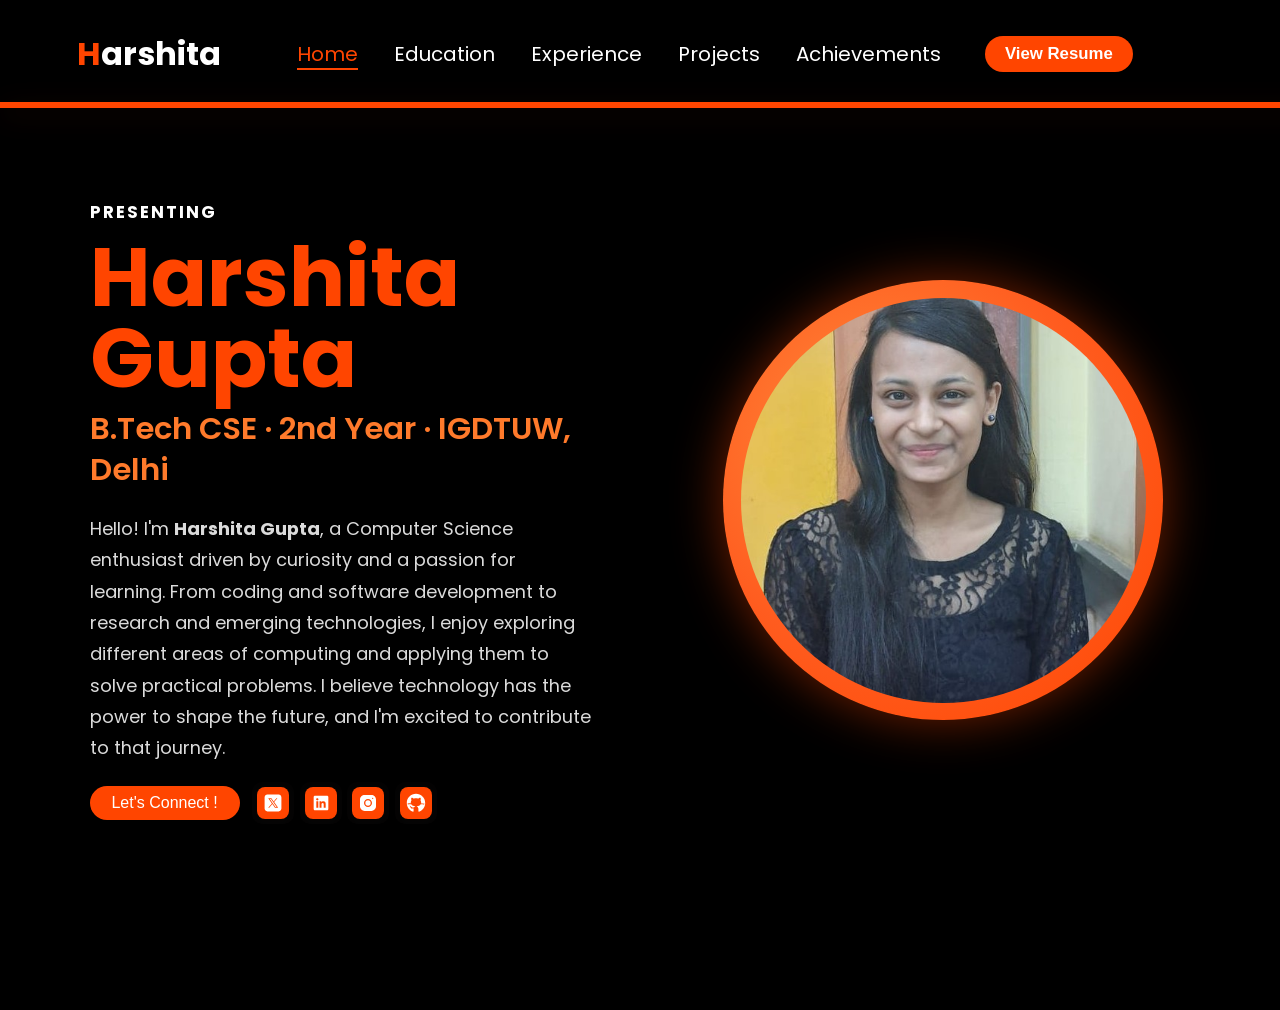
==== index.html @ b1a55d59 "Initial portfolio upload" ====
<!DOCTYPE html>
<html lang="en">
<head>
  <meta charset="UTF-8">
  <meta name="viewport" content="width=device-width, initial-scale=1.0">
  <link rel="preconnect" href="https://fonts.googleapis.com">
  <link rel="preconnect" href="https://fonts.gstatic.com" crossorigin>
  <link href="https://fonts.googleapis.com/css2?family=Poppins:ital,wght@0,100;0,200;0,300;0,400;0,500;0,600;0,700;0,800;0,900;1,100;1,200;1,300;1,400;1,500;1,600;1,700;1,800;1,900&display=swap" rel="stylesheet">
  <title>Harshita Gupta</title>
  <link rel="stylesheet" href="style.css">
</head>
<body>

  <header>
    <h2 class="logo"><span>H</span>arshita</h2>
    <nav>
    <a class="active"href="index.html" style="--d:0.1s;">Home</a>
    <a href="Education.html" style="--d:0.2s;">Education</a>
    <a href="Experience.html" style="--d:0.3s;">Experience</a>
    <a href="Projects.html" style="--d:0.4s;">Projects</a>
    <a href="Achievements.html" style="--d:0.5s;">Achievements</a>
</nav>
    <button id="view-resume-btn"><a href="#" id="view-resume-link">View Resume</a></button>
  </header>

  <div class="hero-section">
    <div class="hero-text">
      <h4>PRESENTING</h4>
      <h1><span>Harshita Gupta</span></h1>
      <h3>B.Tech CSE · 2nd Year · IGDTUW, Delhi</h3>
      <p>Hello! I'm <strong>Harshita Gupta</strong>, a Computer Science enthusiast driven by curiosity and a passion for learning. From coding and software development to research and emerging technologies, I enjoy exploring different areas of computing and applying them to solve practical problems. I believe technology has the power to shape the future, and I'm excited to contribute to that journey.</p>
      <div class="connect-row">
        <button>Let's Connect !</button>
        <div class="social-icons" aria-hidden="false">
          <a href="https://x.com/Mercurcy18" target="_blank" rel="noopener noreferrer" aria-label="X (Twitter)">
            <svg xmlns="http://www.w3.org/2000/svg" x="0px" y="0px" viewBox="0 0 50 50">
              <path d="M 11 4 C 7.134 4 4 7.134 4 11 L 4 39 C 4 42.866 7.134 46 11 46 L 39 46 C 42.866 46 46 42.866 46 39 L 46 11 C 46 7.134 42.866 4 39 4 L 11 4 z M 13.085938 13 L 21.023438 13 L 26.660156 21.009766 L 33.5 13 L 36 13 L 27.789062 22.613281 L 37.914062 37 L 29.978516 37 L 23.4375 27.707031 L 15.5 37 L 13 37 L 22.308594 26.103516 L 13.085938 13 z M 16.914062 15 L 31.021484 35 L 34.085938 35 L 19.978516 15 L 16.914062 15 z"></path>
            </svg>
          </a>
          <a href="https://www.linkedin.com/in/harshita-gupta-93a886326/" target="_blank" rel="noopener noreferrer" aria-label="LinkedIn">
            <svg xmlns="http://www.w3.org/2000/svg" x="0px" y="0px" viewBox="0 0 30 30">
              <path d="M24,4H6C4.895,4,4,4.895,4,6v18c0,1.105,0.895,2,2,2h18c1.105,0,2-0.895,2-2V6C26,4.895,25.105,4,24,4z M10.954,22h-2.95 v-9.492h2.95V22z M9.449,11.151c-0.951,0-1.72-0.771-1.72-1.72c0-0.949,0.77-1.719,1.72-1.719c0.948,0,1.719,0.771,1.719,1.719 C11.168,10.38,10.397,11.151,9.449,11.151z M22.004,22h-2.948v-4.616c0-1.101-0.02-2.517-1.533-2.517 c-1.535,0-1.771,1.199-1.771,2.437V22h-2.948v-9.492h2.83v1.297h0.04c0.394-0.746,1.356-1.533,2.791-1.533 c2.987,0,3.539,1.966,3.539,4.522V22z"></path>
            </svg>
          </a>
          <a href="https://www.instagram.com/harshitagupta.10/" target="_blank" rel="noopener noreferrer" aria-label="Instagram">
            <svg xmlns="http://www.w3.org/2000/svg" x="0px" y="0px" viewBox="0 0 30 30">
              <path d="M 9.9980469 3 C 6.1390469 3 3 6.1419531 3 10.001953 L 3 20.001953 C 3 23.860953 6.1419531 27 10.001953 27 L 20.001953 27 C 23.860953 27 27 23.858047 27 19.998047 L 27 9.9980469 C 27 6.1390469 23.858047 3 19.998047 3 L 9.9980469 3 z M 22 7 C 22.552 7 23 7.448 23 8 C 23 8.552 22.552 9 22 9 C 21.448 9 21 8.552 21 8 C 21 7.448 21.448 7 22 7 z M 15 9 C 18.309 9 21 11.691 21 15 C 21 18.309 18.309 21 15 21 C 11.691 21 9 18.309 9 15 C 9 11.691 11.691 9 15 9 z M 15 11 A 4 4 0 0 0 11 15 A 4 4 0 0 0 15 19 A 4 4 0 0 0 19 15 A 4 4 0 0 0 15 11 z"></path>
            </svg>
          </a>
          <a href="https://github.com/HarshitaGupta-610" target="_blank" rel="noopener noreferrer" aria-label="GitHub">
  <svg xmlns="http://www.w3.org/2000/svg" x="0px" y="0px" viewBox="0 0 50 50">
    <path d="M17.791,46.836C18.502,46.53,19,45.823,19,45v-5.4c0-0.197,0.016-0.402,0.041-0.61C19.027,38.994,19.014,38.997,19,39c0,0-3,0-3.6,0c-1.5,0-2.8-0.6-3.4-1.8c-0.7-1.3-1-3.5-2.8-4.7C8.9,32.3,9.1,32,9.7,32c0.6,0.1,1.9,0.9,2.7,2c0.9,1.1,1.8,2,3.4,2c2.487,0,3.82-0.125,4.622-0.555C21.356,34.056,22.649,33,24,33v-0.025c-5.668-0.182-9.289-2.066-10.975-4.975c-3.665,0.042-6.856,0.405-8.677,0.707c-0.058-0.327-0.108-0.656-0.151-0.987c1.797-0.296,4.843-0.647,8.345-0.714c-0.112-0.276-0.209-0.559-0.291-0.849c-3.511-0.178-6.541-0.039-8.187,0.097c-0.02-0.332-0.047-0.663-0.051-0.999c1.649-0.135,4.597-0.27,8.018-0.111c-0.079-0.5-0.13-1.011-0.13-1.543c0-1.7,0.6-3.5,1.7-5c-0.5-1.7-1.2-5.3,0.2-6.6c2.7,0,4.6,1.3,5.5,2.1C21,13.4,22.9,13,25,13s4,0.4,5.6,1.1c0.9-0.8,2.8-2.1,5.5-2.1c1.5,1.4,0.7,5,0.2,6.6c1.1,1.5,1.7,3.2,1.6,5c0,0.484-0.045,0.951-0.11,1.409c3.499-0.172,6.527-0.034,8.204,0.102c-0.002,0.337-0.033,0.666-0.051,0.999c-1.671-0.138-4.775-0.28-8.359-0.089c-0.089,0.336-0.197,0.663-0.325,0.98c3.546,0.046,6.665,0.389,8.548,0.689c-0.043,0.332-0.093,0.661-0.151,0.987c-1.912-0.306-5.171-0.664-8.879-0.682C35.112,30.873,31.557,32.75,26,32.969V33c2.6,0,5,3.9,5,6.6V45c0,0.823,0.498,1.53,1.209,1.836C41.37,43.804,48,35.164,48,25C48,12.318,37.683,2,25,2S2,12.318,2,25C2,35.164,8.63,43.804,17.791,46.836z"></path>
  </svg>
</a>
        </div>
      </div>
    </div>
    <div class="hero-image">
      <img src="FinalPic.jpeg" alt="Photo of Harshita Gupta">
    </div>
  </div>

  <!-- Resume modal -->
  <div id="resume-modal" class="modal" aria-hidden="true">
    <div class="modal-content">
      <button class="modal-close" aria-label="Close resume">×</button>
      <iframe src="Resume_HarshitaGupta.pdf" frameborder="0" title="Resume PDF"></iframe>
    </div>
  </div>

  <script>
    (function(){
      const btn = document.getElementById('view-resume-btn');
      const link = document.getElementById('view-resume-link');
      const modal = document.getElementById('resume-modal');
      const close = modal.querySelector('.modal-close');
      function openModal(e){
        if(e) e.preventDefault();
        modal.style.display = 'flex';
        modal.setAttribute('aria-hidden','false');
        document.body.style.overflow = 'hidden';
      }
      function closeModal(){
        modal.style.display = 'none';
        modal.setAttribute('aria-hidden','true');
        document.body.style.overflow = '';
      }
      btn.addEventListener('click', openModal);
      link.addEventListener('click', openModal);
      close.addEventListener('click', closeModal);
      modal.addEventListener('click', function(e){ if(e.target === modal) closeModal(); });
      document.addEventListener('keydown', function(e){ if(e.key === 'Escape') closeModal(); });
    })();
  </script>

</body>
</html>
---- style.css ----
html{
	margin: 0 auto;
	font-family: "Poppins", sans-serif;
	scroll-behavior: smooth;
}

body{
	background: #000000;
	color: #ffffff;
	margin: 0 auto;
	padding: 0;
	min-height: 100vh;
	overflow-x: hidden;
}

header{
	position: fixed;
	top: 0;
	left: 0;
	width: 100%;
	height: 72px;
	padding: 18px 6%;
	display: flex;
	align-items: center;
	justify-content: space-between;
	background: rgba(0,0,0,0.95); /* ensure header covers halo and underline doesn't overlap content */
	z-index: 200;
}

.logo{
	font-size: 2rem;
	cursor: pointer;
	transition: .3s ease-in-out;
	font-weight: 700;
}

.logo span{
	color: #ff4500;
}

.logo:hover{
	transform: scale(1.1);
}

nav a{
	font-size: 1.25rem;
	color: #ffffff;
	margin-left: 2rem;
	transition: color .5s ease, border-color .5s ease, transform .5s ease, opacity .5s ease;
	text-decoration: none;
	opacity: 0;
	animation: fadeIn .7s ease-out forwards;
	animation-delay: var(--d, 0s);
}

nav a:hover,
nav a.active{
	color: #ff4500;
	border-bottom: 2px solid #ff4500;
}

header button{
	margin-right: 14rem;
	background-color: #ff4500;
	border: none;
	border-radius: 20px;
	padding: 8px 20px;
	transition: 0.5s ease;
}

header button a{
	text-decoration: none;
	color: #ffffff;
	font-size: 1.05rem;
	font-weight: 600;
}

header button:hover{
	background-color: #ff5c33;
	cursor: pointer;
	transform: translateY(-2px);
	opacity: 0.95;
}

/* thin orange underline below the navbar */
header::after{
	content: '';
	position: absolute;
	left: 0;
	right: 0;
	bottom: 0;
	height: 6px;
	background: #ff4500; /* match site orange */
	border-radius: 0;
	box-shadow: 0 6px 30px rgba(255,69,0,0.14);
	z-index: 201;
}

@media (max-width: 640px){
	header{flex-direction:column;align-items:flex-start}
	nav{flex-wrap:wrap}
	header button{margin-right:0}
	.logo{margin-right:0}
}

/* Hero section */
	.hero-section{
	display: flex;
	align-items: center;
	justify-content: space-between;
	max-width: 1320px;
	margin: 110px auto 40px auto; /* restored earlier top margin */
	padding: 0 7%;
	gap: 3rem;
	min-height: calc(100vh - 120px);
}

.hero-section .hero-text{
	width: 50%;
	display: flex;
	flex-direction: column;
	text-align: left;
	max-width: 620px;
}

.hero-section h1{
	font-size: clamp(3.5rem, 7vw, 5.2rem);
	line-height: 0.98;
	margin: 0.15rem 0 0.35rem 0;
	font-weight: 700;
}

.hero-section h1 span{ color: #ff4500; }

.hero-section h3{
	color: #ff7a2b;
	font-size: clamp(1.35rem, 2.4vw, 1.95rem);
	line-height: 1.35;
	margin: 0.15rem 0 1rem 0;
	font-weight: 600;
}

.hero-section h4{
	letter-spacing: 2px;
	font-size: 1.05rem;
	margin-bottom: 0.6rem;
	font-weight: 700;
}

/* Text entrance animations (match requested timing/delays) */
@keyframes fadeIn{
	from{ opacity: 0; transform: translateY(8px); }
	to  { opacity: 1; transform: translateY(0); }
}

.hero-section h4,
.hero-section h1,
.hero-section h3,
.hero-section p,
.connect-row{
	opacity: 0; /* start hidden until animated */
}

.hero-section h4{
	animation: fadeIn 1.0s ease-out forwards;
	opacity: 0;
}
.hero-section h1{
	animation: fadeIn 1.2s ease-out forwards;
	opacity: 0;
	animation-delay: 0.2s;
}
.hero-section h3{
	animation: fadeIn 1.4s ease-out forwards;
	opacity: 0;
	animation-delay: 0.4s;
}
.hero-section p{
	animation: fadeIn 1.6s ease-out forwards;
	opacity: 0;
	animation-delay: 0.6s;
}
.connect-row{
	animation: fadeIn 0.9s ease-out forwards;
	opacity: 0;
	animation-delay: 0.8s;
}

.hero-section p{
	margin-top: 0.4rem;
	color: rgba(255,255,255,0.86);
	max-width: 560px;
	line-height: 1.75;
	font-size: 1.12rem;
}

.hero-section button{
	background-color: #ff4500;
	border-radius: 20px;
	border: none;
	width: 150px;
	padding: 8px 20px;
	color: #ffffff;
	font-size: 1rem;
	margin-bottom: 15px;
	transition: .5s ease;
}

.hero-section button:hover{
	background-color: #ff5c33;
	cursor: pointer;
}

/* Connect row: button + social icons */
.connect-row{
	display: flex;
	align-items: center;
	gap: 0.4rem; /* tighter spacing between button and icons */
}
.connect-row button{margin-bottom:0}
.social-icons{
	display: flex;
	gap: 0.35rem; /* slightly tighter */
	margin-left: 6px;
}
.social-icons a{
	display:inline-flex;
	width:42px; /* a little larger */
	height:42px;
	align-items:center;
	justify-content:center;
	border-radius:10px;
	background: #060505; /* dark outer square */
	transition: transform .16s ease, background .16s ease;
	box-shadow: 0 6px 18px rgba(0,0,0,0.6) inset;
}
.social-icons svg{
	width:20px;
	height:20px;
	fill: #ffffff; /* icon color white on orange inner */
	background: #ff4500; /* orange inner square */
	padding: 6px; /* creates inner orange square */
	border-radius: 8px;
	box-sizing: content-box;
	transition: transform .16s ease, background .16s ease;
}
.social-icons a:hover{transform: translateY(-3px);background:#0b0b0b}
.social-icons a:hover svg{transform: scale(1.06)}

@media (max-width: 640px){
	.social-icons a{width:30px;height:30px}
	.social-icons svg{width:14px;height:14px}
}


.hero-image{
	width: 50%;
	margin-top: 0;
	display:flex;
	align-items:center;
	justify-content:center;
	position:relative;
	flex: 0 0 auto;
	transform: translateX(28px); /* nudge image container to the right */
}

.hero-image::before{
	/* orange circular backdrop / halo */
	content: '';
	position: absolute;
	width: 440px;
	height: 440px;
	border-radius: 50%;
	background: radial-gradient(circle at 35% 35%, #ff8a3b 0%, #ff5c1f 52%, #ff4500 100%);
	box-shadow: 0 0 50px rgba(255, 69, 0, 0.45);
	z-index: 1;
	/* keep halo centered behind the portrait */
	transform: none;
}

.hero-section img{
	position: relative;
	cursor: pointer;
	width: 405px;
	aspect-ratio: 1 / 1;
	object-fit: cover;
	object-position: 50% 22%;
	border-radius: 50%;
	border: none;
	transition: 0.4s ease-in-out;
	z-index: 2;
}

@media (max-width: 900px){
	.hero-section{flex-direction:column}
	.hero-text,.hero-image{width:100%;margin-left:0}
	.hero-image{margin-top:2rem}
	.hero-section img{width:290px;margin-left:0;object-position:50% 22%}
	.hero-image::before{width:360px;height:360px;transform:translateY(40px)}
}

/* Modal styles for resume preview */
.modal{display:none;position:fixed;inset:0;align-items:center;justify-content:center;background:rgba(0,0,0,0.6);z-index:9999}
.modal-content{width:85%;max-width:1000px;height:85vh;background:#0b0b0b;border-radius:10px;overflow:hidden;display:flex;flex-direction:column}
.modal-close{align-self:flex-end;background:transparent;border:none;color:#fff;font-size:2rem;padding:8px 16px;cursor:pointer}
.modal-content iframe{flex:1;border:0;width:100%;height:100%;background:#fff}
.modal[aria-hidden="false"]{display:flex}

/* Shared section title */
.section-title{
	font-size: clamp(3.1rem, 7vw, 5rem);
	color: #ff4500;
	line-height: 0.98;
	margin: 0.1rem 0 0.7rem 0;
	text-align: left;
}

.education-page{
	background: #000000;
}

/* Education layout */
.education-section{
	max-width: 1320px;
	margin: 118px auto 20px auto;
	padding: 0 7% 2rem 7%;
	display: flex;
	flex-direction: column;
	gap: 1.1rem;
}

.education-hero{
	padding: 0.4rem 0 0.7rem 0;
	animation: fadeIn 0.9s ease-out both;
}

.education-kicker{
	margin: 0 0 0.6rem 0;
	font-size: 1.05rem;
	letter-spacing: 0.12rem;
	text-transform: uppercase;
	font-weight: 700;
	color: #ffffff;
}

.education-subtitle{
    margin: 0.2rem 0 0.25rem 0;
    color: rgba(255,255,255,0.78);
    font-size: 1.12rem;
    line-height: 1.72;
    width: 100%;
}

.edu-card{
	display: grid;
	grid-template-columns: 300px 1fr;
	align-items: stretch;
	gap: 1.1rem;
	background: #050505;
	border: 1px solid rgba(255, 69, 0, 0.42);
	border-radius: 14px;
	padding: 14px;
	box-shadow: 0 10px 22px rgba(0,0,0,0.32);
	animation: fadeIn 0.9s ease-out both;
	transition: transform 0.25s ease,
                box-shadow 0.25s ease,
                border-color 0.25s ease;
	cursor: pointer;
	position: relative;
}

.edu-card:hover{
        transform: translateY(-10px) scale(1.02);


    border-color: #ff6a33;

    box-shadow:
        0 18px 40px rgba(255,69,0,0.35),
        0 0 25px rgba(255,69,0,0.20);
}
.edu-image-box{
    border: 5px solid #ff4500;
    border-radius: 12px;
    overflow: hidden;   /* important */
    padding: 0;
    background: #000;
}

.edu-image-box img{
    width: 100%;
    height: 100%;
    object-fit: cover;
    border-radius: 0;   /* remove inner gap */
    display: block;
}

.edu-content{
	display: flex;
	flex-direction: column;
	justify-content: center;
	padding: 4px 8px;
}

.edu-content h3{
	margin: 0 0 0.55rem 0;
	font-size: clamp(1.55rem, 3vw, 2rem);
	color: #ffffff;
}

.edu-highlight{
	margin: 0 0 0.65rem 0;
	color: #ff8a3b;
	font-weight: 600;
	line-height: 1.5;
	font-size: 1.1rem;
}

.edu-content ul{
	margin: 0;
	padding-left: 1.2rem;
	color: rgba(255,255,255,0.9);
	line-height: 1.6;
	font-size: 1.03rem;
}

.simple-section{
	max-width: 1320px;
	margin: 20px auto;
	padding: 0 7% 2.5rem 7%;
	min-height: 120px;
}

@media (max-width: 1024px){
	.edu-card{
		grid-template-columns: 240px 1fr;
	}
}

@media (max-width: 820px){
	.edu-card{
		grid-template-columns: 1fr;
	}
	.edu-image-box{
		min-height: 190px;
	}
	.section-title{
		text-align: center;
	}
	.education-kicker,
	.education-subtitle{
		text-align: center;
	}
}
.semester-scores{
    display: flex;
    gap: 12px;
    margin-top: 16px;
    flex-wrap: wrap;
}

.semester-scores span{
    background: #ff4500;
    color: #ffffff;
    padding: 8px 16px;
    border-radius: 20px;
    font-weight: 600;
    font-size: 0.95rem;
    box-shadow: 0 4px 12px rgba(255,69,0,0.25);
    transition: all 0.3s ease;
    cursor: pointer;
    border: 1px solid transparent;
}

.semester-scores span:hover{
    transform: translateY(-4px) scale(1.05);
    background: #ff6a33;
    border-color: rgba(255,255,255,0.25);
    box-shadow:
        0 10px 25px rgba(255,69,0,0.45),
        0 0 20px rgba(255,69,0,0.25);
}
/* EXPERIENCE PAGE */

.experience-section{
	 padding-top:40px;
    max-width:1300px;
    margin:120px auto;
    padding:0 6%;
}

.experience-hero{
    margin-bottom:70px;
}

.experience-card{
    display:flex;
    gap:50px;
    position:relative;
    margin-bottom:0px;
}

.company-logo{
	overflow: visible;
    position:relative;
    width:220px;
    display:flex;
    justify-content:center;
    align-items:center;
    flex-shrink:0;
}

.experience-card:first-child .company-logo::before{
    content:'';
    position:absolute;

    top:-30px;
    left:50%;
    transform:translateX(-50%);

    width:20px;
    height:20px;

    background:#ff4500;
    border-radius:50%;

    box-shadow:
        0 0 0 8px rgba(255,69,0,.15),
        0 0 25px rgba(255,69,0,.8);

    z-index:999;
}

.company-logo::after{
    content:'';
    position:absolute;

    top:-8px;      /* starts at top dot */
    bottom:0;       /* ends exactly at bottom of logo container */

    left:50%;
    transform:translateX(-50%);

    width:3px;
    background:#ff4500;

    z-index:0;
}

.company-logo img{
    position:relative;
    z-index:2;

    width:150px;
    height:150px;

    border-radius:50%;
    object-fit:cover;

    background:#000;

    border:5px solid #ff4500;

    box-shadow:
        0 0 30px rgba(255,69,0,.35);

    transition:.3s;
}

.company-logo img:hover{
    transform:scale(1.05);
}

.experience-content{
    flex:1;
    padding-left:40px;
    border-left:2px solid rgba(252, 252, 252, 0.15);
}

.experience-content h3{
    color:white;
     font-size:2.4rem;
    line-height:1.2;
    margin-bottom:12px;
}

.experience-role{
    color:white;
    font-size:1.45rem;
    font-weight:600;
    margin-bottom:8px;
}

.experience-highlight{
    color:#ff8a3b;
    font-size:1.15rem;
    font-weight:600;
    margin-bottom:18px;
}

.experience-content ul{
    padding-left:24px;
    color:white;
    line-height:1.6;
    font-size:1.05rem;
}

.experience-content li{
    margin-bottom:10px;
}

.experience-links{
    display:flex;
    gap:14px;
    flex-wrap:wrap;
    margin-top:25px;
}

.experience-links a{
    text-decoration:none;
    background:#ff4500;
    color:white;
    padding:12px 24px;
    border-radius:30px;
    font-weight:600;

    transition:.3s;

    box-shadow:
    0 8px 20px rgba(255,69,0,.35);
}

.experience-links a:hover{
    transform:translateY(-4px) scale(1.05);

    background:#ff6a33;

    box-shadow:
    0 12px 30px rgba(255,69,0,.5);
}
.experience-card:not(:first-child) .company-logo::before{
    display:none;
}
.end-dot{
    position:absolute;
    left:50%;
    bottom:-20px;

    transform:translateX(-50%);

    width:22px;
    height:22px;

    background:#ff4500;
    border-radius:50%;

    box-shadow:
        0 0 0 8px rgba(255,69,0,.15),
        0 0 30px rgba(255,69,0,.8);

    z-index:3;
}
@media(max-width:900px){

    .experience-card{
        flex-direction:column;
    }

    .company-logo{
        width:100%;
    }

    .company-logo::after{
        display:none;
    }

    .experience-content{
        border-left:none;
        padding-left:0;
    }

    .experience-content h3{
        font-size:2rem;
    }
}
/* =========================
   PROJECTS PAGE
========================= */

.projects-section{
    max-width:1300px;
    margin:120px auto;
    padding:0 6%;
}

.projects-hero{
    margin-bottom:70px;
}

.projects-container{
    display:grid;
    grid-template-columns:repeat(3,1fr);
    gap:35px;
}

.project-card{
    background:#f95e25f4;
    border-radius:20px;

    padding:20px;

    display:flex;
    flex-direction:column;

    transition:.35s;
 min-height: 150px;
    box-shadow:
    0 10px 30px rgba(255,69,0,.25);
}



.project-card:hover{
    transform:translateY(-10px);

    box-shadow:
    0 20px 40px rgba(255,69,0,.45);
}

.project-card img{
    width:100%;
    height:240px;

    object-fit:cover;

    border-radius:18px;

    background:#111;
}

.project-card h3{
    color:rgb(2, 0, 0);

    font-size:1.8rem;

    margin-top:20px;
    margin-bottom:15px;

    text-align:center;
}

.project-card p{
    color:white;
    text-align:center;
    line-height:1.7;
    font-size:0.98rem;

    margin-bottom:20px;
}

.project-links{
    display:flex;
    justify-content:center;
    gap:22px;

    margin-top:25px;
}

.project-links a{
    width:55px;
    height:55px;

    border-radius:50%;

    background:black;

    display:flex;
    justify-content:center;
    align-items:center;

    text-decoration:none;

    transition:.3s;
}

.project-links a:hover{
    transform:scale(1.12);

    background:#1a1a1a;
}

.project-links i{
    color:white;
    font-size:1.7rem;
}

.project-links img{
    width:26px;
    height:26px;

    object-fit:contain;
}

/* RESPONSIVE */

@media(max-width:1100px){

    .projects-container{
        grid-template-columns:repeat(2,1fr);
    }
}

@media(max-width:700px){

    .projects-container{
        grid-template-columns:1fr;
    }

    .project-card h3{
        font-size:1.5rem;
    }
}
/* =========================
   ACHIEVEMENTS PAGE
========================= */

.achievements-section{
    max-width:1300px;
    margin:120px auto;
    padding:0 6%;
}

.achievements-hero{
    margin-bottom:70px;
}

.achievements-container{
    display:grid;
    grid-template-columns:repeat(2,1fr);
    gap:35px;
}

/* MAIN CARD */

.achievement-card{
    background:#f95e25f4;

    border-radius:30px;

    padding:18px;

    display:flex;
    align-items:center;
    gap:20px;

    min-height:240px;

    transition:.35s ease;

    box-shadow:
    0 10px 30px rgba(255,69,0,.25);
}

.achievement-card:hover{
    transform:translateY(-10px);

    box-shadow:
    0 20px 45px rgba(255,69,0,.5);
}

/* KEEP IMAGE RIGHT */



/* CONTENT BOX */

.achievement-content{
    flex:1;

    background:#efefef;

    border-radius:18px;

    padding:24px;

    min-height:180px;

    display:flex;
    flex-direction:column;
    justify-content:center;
}

.achievement-content h3{
    color:#111;

    font-size:1.8rem;
    font-weight:700;

    margin-bottom:14px;
}

.achievement-content p{
    color:#111;

    font-size:1rem;

    line-height:1.7;
}

/* IMAGE BOX */

.achievement-image{
    width:220px;
    min-width:220px;

    height:180px;

    overflow:hidden;

    border-radius:18px;

    background:#efefef;
}

.achievement-image img{
    width:100%;
    height:100%;

    object-fit:cover;

    display:block;

    transition:.4s;
}

.achievement-card:hover .achievement-image img{
    transform:scale(1.05);
}

/* IMAGE LINK */

.achievement-popup{
    width:100%;
    height:100%;

    display:block;
}

/* RESPONSIVE */

@media(max-width:1000px){

    .achievements-container{
        grid-template-columns:1fr;
    }
}

@media(max-width:700px){

    .achievement-card{
        flex-direction:column;
    }

    .achievement-content{
        width:100%;
        min-height:auto;
    }

    .achievement-image{
        width:100%;
        min-width:100%;
        height:250px;
    }

    .achievement-content h3{
        font-size:1.5rem;
    }

    .achievement-content p{
        font-size:.95rem;
    }
}
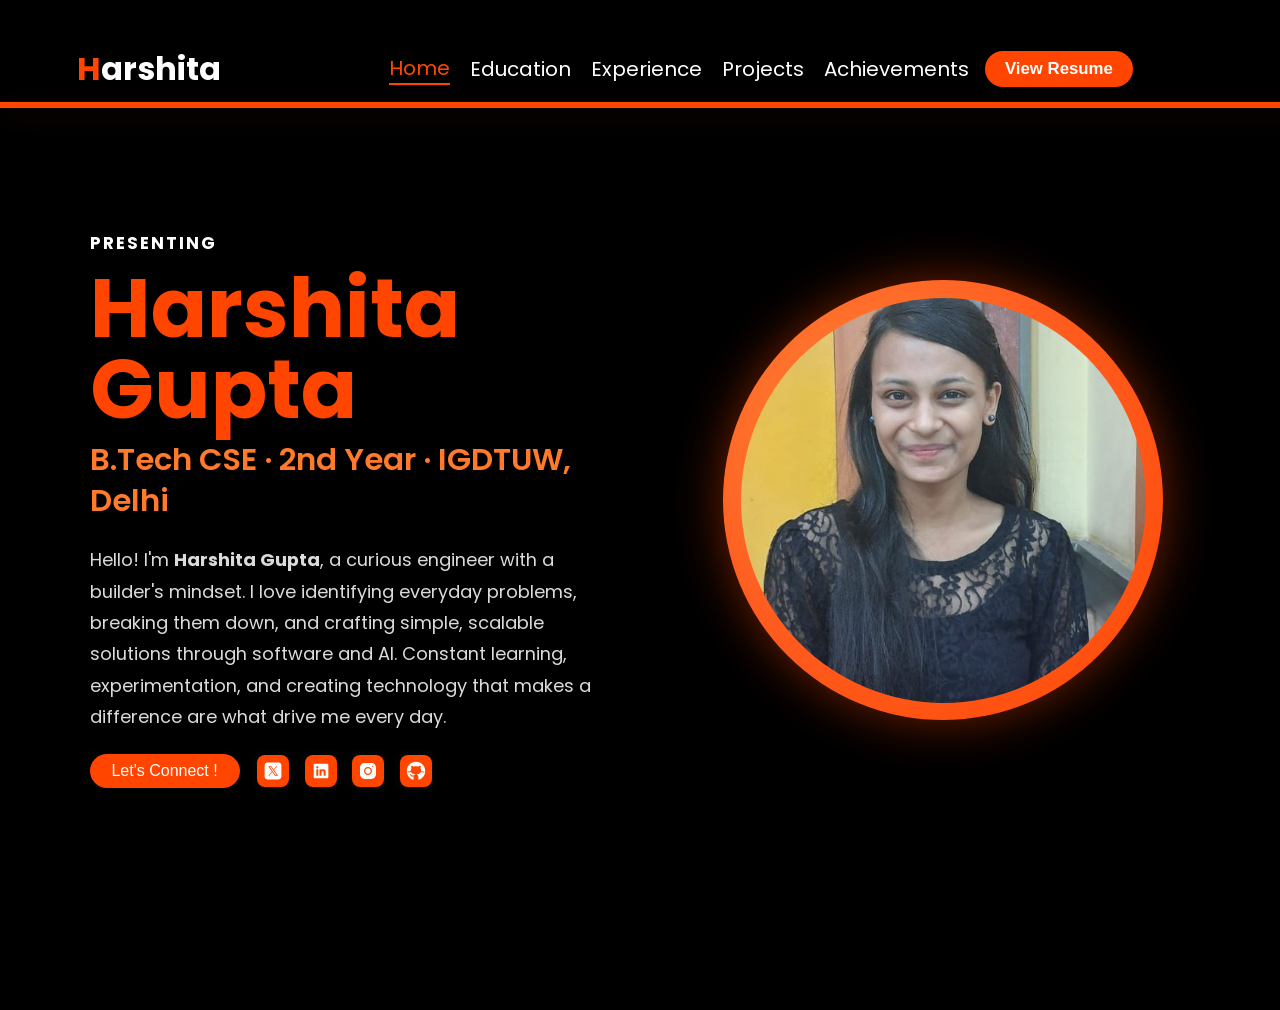
==== commit 6b6cf6ac: "frontpage" ====
--- a/index.html
+++ b/index.html
@@ -28,7 +28,7 @@
       <h4>PRESENTING</h4>
       <h1><span>Harshita Gupta</span></h1>
       <h3>B.Tech CSE · 2nd Year · IGDTUW, Delhi</h3>
-      <p>Hello! I'm <strong>Harshita Gupta</strong>, a Computer Science enthusiast driven by curiosity and a passion for learning. From coding and software development to research and emerging technologies, I enjoy exploring different areas of computing and applying them to solve practical problems. I believe technology has the power to shape the future, and I'm excited to contribute to that journey.</p>
+      <p>Hello! I'm <strong>Harshita Gupta</strong>,  a curious engineer with a builder's mindset. I love identifying everyday problems, breaking them down, and crafting simple, scalable solutions through software and AI. Constant learning, experimentation, and creating technology that makes a difference are what drive me every day.</p>
       <div class="connect-row">
         <button>Let's Connect !</button>
         <div class="social-icons" aria-hidden="false">
--- a/style.css
+++ b/style.css
@@ -21,8 +21,10 @@
 	height: 72px;
 	padding: 18px 6%;
 	display: flex;
+    flex-wrap: wrap;
 	align-items: center;
 	justify-content: space-between;
+    gap: 0.75rem 1rem;
 	background: rgba(0,0,0,0.95); /* ensure header covers halo and underline doesn't overlap content */
 	z-index: 200;
 }
@@ -45,12 +47,21 @@
 nav a{
 	font-size: 1.25rem;
 	color: #ffffff;
-	margin-left: 2rem;
+    margin-left: 0;
 	transition: color .5s ease, border-color .5s ease, transform .5s ease, opacity .5s ease;
 	text-decoration: none;
 	opacity: 0;
 	animation: fadeIn .7s ease-out forwards;
 	animation-delay: var(--d, 0s);
+}
+
+nav{
+    display: flex;
+    align-items: center;
+    justify-content: flex-end;
+    flex-wrap: wrap;
+    gap: 0.75rem 1.25rem;
+    flex: 1 1 auto;
 }
 
 nav a:hover,
@@ -97,10 +108,29 @@
 }
 
 @media (max-width: 640px){
-	header{flex-direction:column;align-items:flex-start}
-	nav{flex-wrap:wrap}
-	header button{margin-right:0}
-	.logo{margin-right:0}
+    header{
+        height: auto;
+        min-height: 72px;
+        padding: 12px 5% 14px;
+        flex-direction: column;
+        align-items: center;
+        justify-content: center;
+    }
+    nav{
+        width: 100%;
+        justify-content: center;
+        gap: 0.45rem 0.9rem;
+    }
+    nav a{
+        font-size: 1rem;
+    }
+    header button{
+        margin-right: 0;
+    }
+    .logo{
+        margin-right: 0;
+        font-size: 1.75rem;
+    }
 }
 
 /* Hero section */
@@ -251,7 +281,6 @@
 	.social-icons a{width:30px;height:30px}
 	.social-icons svg{width:14px;height:14px}
 }
-
 
 .hero-image{
 	width: 50%;
@@ -297,6 +326,73 @@
 	.hero-image{margin-top:2rem}
 	.hero-section img{width:290px;margin-left:0;object-position:50% 22%}
 	.hero-image::before{width:360px;height:360px;transform:translateY(40px)}
+}
+
+@media (max-width: 640px){
+    .hero-section{
+        margin: 140px auto 32px auto;
+        padding: 0 5%;
+        gap: 1.75rem;
+        min-height: auto;
+    }
+
+    .hero-section .hero-text{
+        max-width: 100%;
+    }
+
+    .hero-section h1{
+        font-size: clamp(2.6rem, 14vw, 3.4rem);
+    }
+
+    .hero-section h3{
+        font-size: 1.12rem;
+    }
+
+    .hero-section p{
+        font-size: 1rem;
+        line-height: 1.65;
+    }
+
+    .connect-row{
+        flex-wrap: wrap;
+    }
+
+    .hero-image{
+        transform: none;
+        margin-top: 1rem;
+    }
+
+    .hero-image::before{
+        width: 280px;
+        height: 280px;
+        transform: none;
+    }
+
+    .hero-section img{
+        width: min(235px, 72vw);
+    }
+
+    .education-section,
+    .experience-section,
+    .projects-section,
+    .achievements-section{
+        margin-top: 140px;
+        padding-left: 5%;
+        padding-right: 5%;
+    }
+
+    .modal-content{
+        width: 92%;
+        height: 78vh;
+    }
+
+    .project-card img{
+        height: 210px;
+    }
+
+    .achievement-image{
+        height: 210px;
+    }
 }
 
 /* Modal styles for resume preview */
